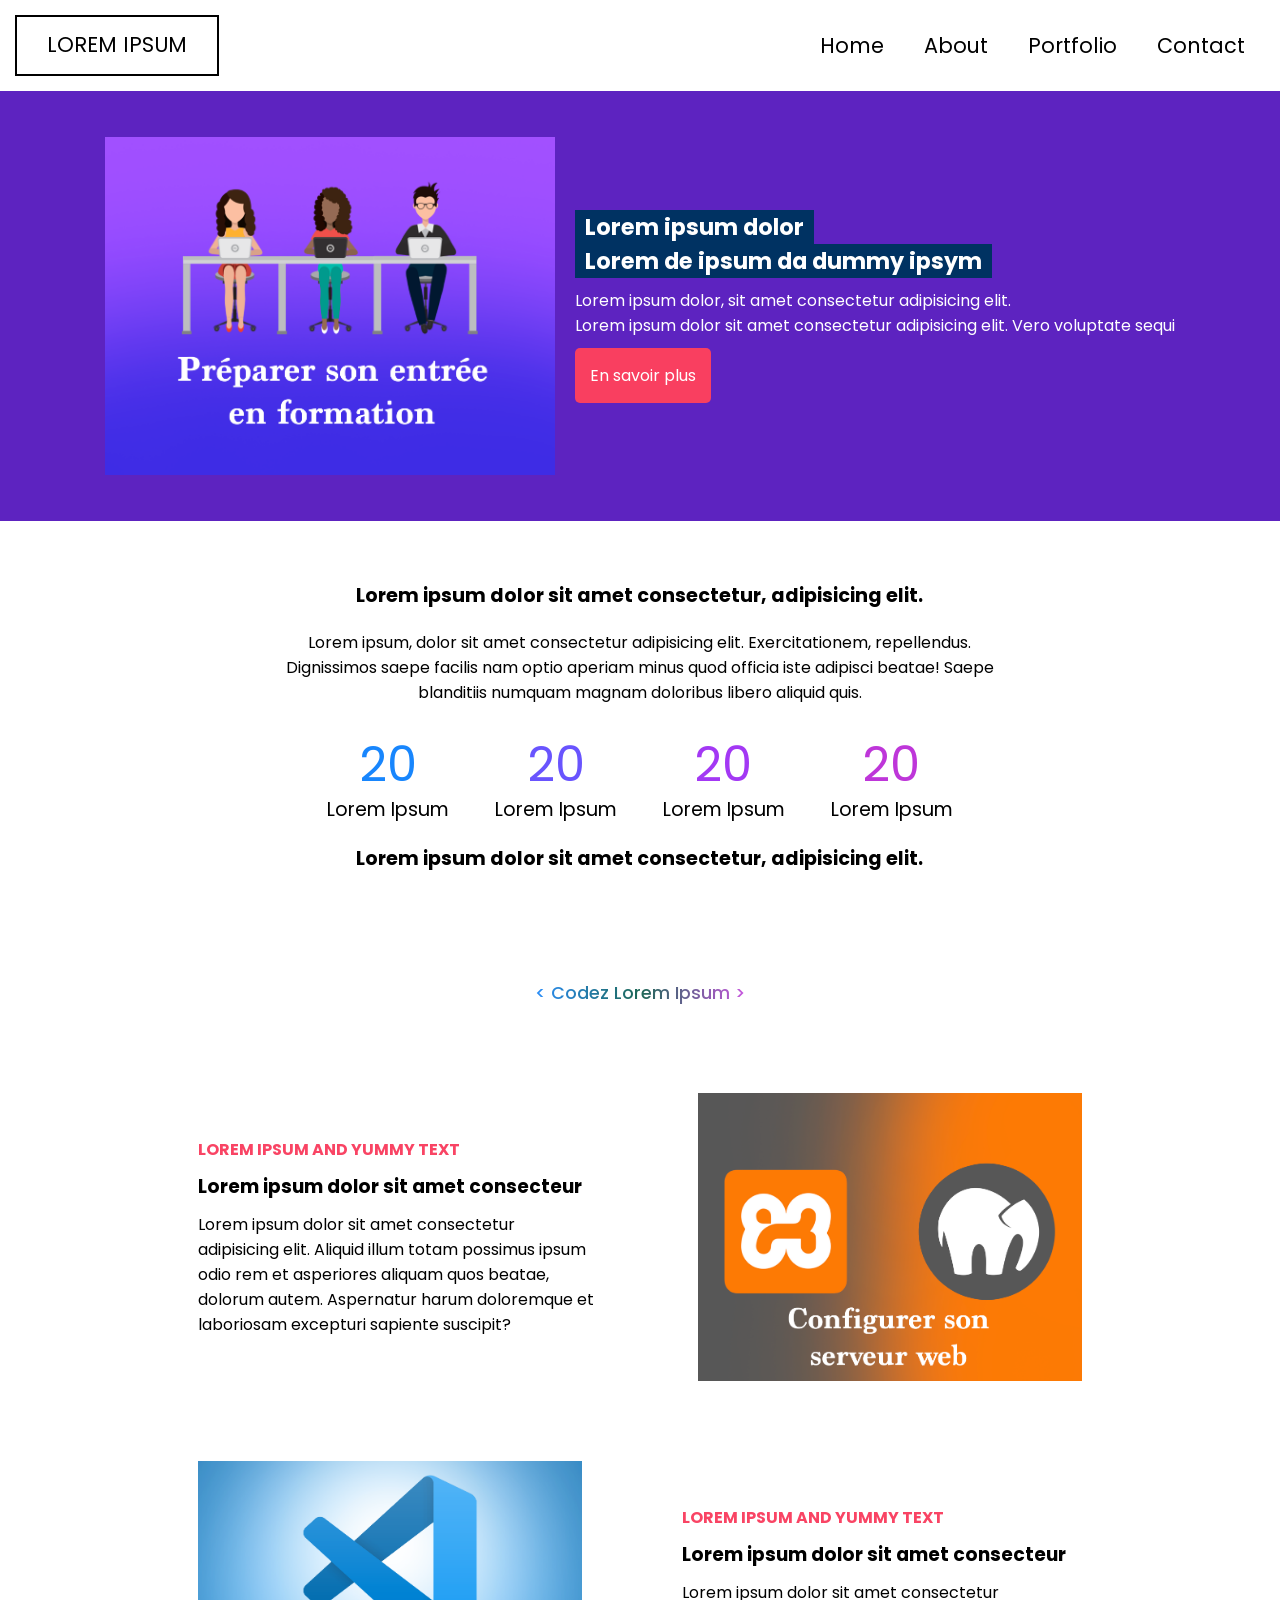
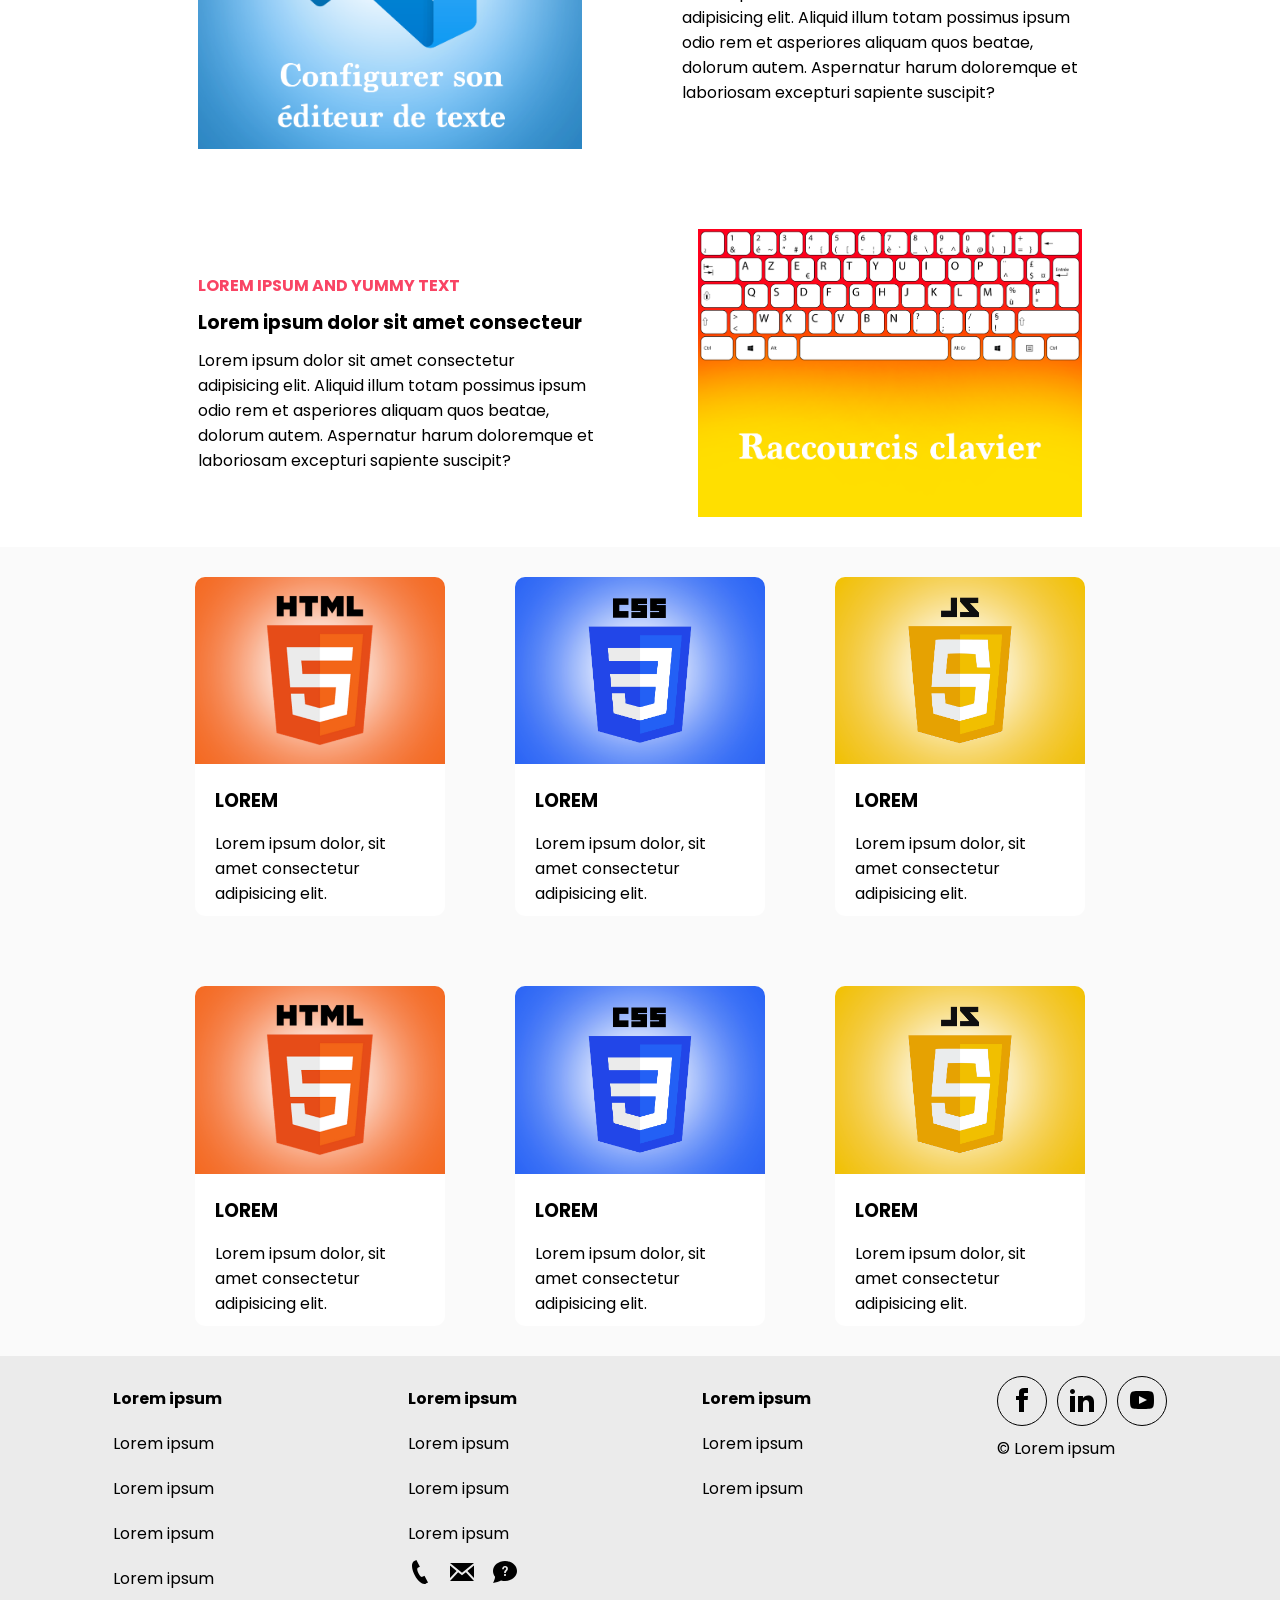
==== index.html @ 41202e32 "Add files via upload" ====
<!DOCTYPE html>
<html lang="en">
<head>
    <link rel="stylesheet" href="style.css">
    <link rel="stylesheet" href="https://fonts.googleapis.com/css2?family=Material+Symbols+Outlined:opsz,wght,FILL,GRAD@20..48,100..700,0..1,-50..200" />
    <title>Responsive web design</title>

</head>
<body>
    <header>
        <nav>
            <a href="" id="home">LOREM IPSUM</a>
            <ul >
                <li><a class="adec" href="">Home</a></li>
                <li><a class="adec" href="#about">About</a></li>
                <li><a class="adec" href="#Portfolio">Portfolio</a></li>
                <li><a class="adec" href="#Contact">Contact</a></li>
            </ul>
            <a id="disp" onclick="showlink()"><svg xmlns="http://www.w3.org/2000/svg" width="92" height="92" viewBox="0 0 92 92" id="menu"><path d="M78 23.5H14c-3.6 0-6.5-2.9-6.5-6.5s2.9-6.5 6.5-6.5h64c3.6 0 6.5 2.9 6.5 6.5s-2.9 6.5-6.5 6.5zM84.5 46c0-3.6-2.9-6.5-6.5-6.5H14c-3.6 0-6.5 2.9-6.5 6.5s2.9 6.5 6.5 6.5h64c3.6 0 6.5-2.9 6.5-6.5zm0 29c0-3.6-2.9-6.5-6.5-6.5H14c-3.6 0-6.5 2.9-6.5 6.5s2.9 6.5 6.5 6.5h64c3.6 0 6.5-2.9 6.5-6.5z"></path></svg></a>
        </nav>
        <ul id="links">
            <li><a class="adec" onclick="showlink()" href="#sdfq">Home</a></li>
            <li><a class="adec" onclick="showlink()" href="#about">About</a></li>
            <li><a class="adec" onclick="showlink()" href="#Portfolio">Portfolio</a></li>
            <li><a class="adec" onclick="showlink()" href="#Contact">Contact</a></li>
        </ul>
        <div class="pub">
            <img src="img/1.png" alt="">
            <div class="pubtxt">
                <div>
                <h4>Lorem ipsum dolor</h4>
                <h4>Lorem de ipsum da dummy ipsym</h4>
                </div>
                <p>Lorem ipsum dolor, sit amet consectetur adipisicing elit. <br> Lorem ipsum dolor sit amet consectetur adipisicing elit. Vero voluptate sequi</p>
                <a href="#savoir_plus" id="plus">En savoir plus</a>
            </div>
            
        </div>
        
    </header>
    <main>
        <article id="article1">
            <h4>Lorem ipsum dolor sit amet consectetur, adipisicing elit.</h4>
            <p>Lorem ipsum, dolor sit amet consectetur adipisicing elit. Exercitationem, repellendus. Dignissimos saepe facilis nam optio aperiam minus quod officia iste adipisci beatae! Saepe blanditiis numquam magnam doloribus libero aliquid quis.</p>
            <div class="numbers">
                <div class="num">
                    <div id="num1">20</div>
                    <div>Lorem Ipsum</div>
                </div>
                <div class="num">
                    <div id="num2">20</div>
                    <div>Lorem Ipsum</div>
                </div>
                <div class="num">
                    <div id="num3">20</div>
                    <div>Lorem Ipsum</div>
                </div>
                <div class="num">
                    <div id="num4">20</div>
                    <div>Lorem Ipsum</div>
                </div>
            </div>
            <h4>Lorem ipsum dolor sit amet consectetur, adipisicing elit.</h4>
            <span id="codez">&lt; Codez Lorem Ipsum &gt;</span>
        </article>
        <article id="posts">
            <div class="postcard">
                <div class="posttext">
                    <h4>LOREM IPSUM AND YUMMY TEXT</h4>
                    <h3>Lorem ipsum dolor sit amet consecteur</h3>
                    <p>Lorem ipsum dolor sit amet consectetur adipisicing elit. Aliquid illum totam possimus ipsum odio rem et asperiores aliquam quos beatae, dolorum autem. Aspernatur harum doloremque et laboriosam excepturi sapiente suscipit?</p>
                </div>
                <img src="img/9.png" alt="">
            </div>
            <div class="postcard">
                <img src="img/10.png" alt="">
                <div class="posttext">
                    <h4>LOREM IPSUM AND YUMMY TEXT</h4>
                    <h3>Lorem ipsum dolor sit amet consecteur</h3>
                    <p>Lorem ipsum dolor sit amet consectetur adipisicing elit. Aliquid illum totam possimus ipsum odio rem et asperiores aliquam quos beatae, dolorum autem. Aspernatur harum doloremque et laboriosam excepturi sapiente suscipit?</p>
                </div>
            </div>
            <div class="postcard">
                <div class="posttext">
                    <h4>LOREM IPSUM AND YUMMY TEXT</h4>
                    <h3>Lorem ipsum dolor sit amet consecteur</h3>
                    <p>Lorem ipsum dolor sit amet consectetur adipisicing elit. Aliquid illum totam possimus ipsum odio rem et asperiores aliquam quos beatae, dolorum autem. Aspernatur harum doloremque et laboriosam excepturi sapiente suscipit?</p>
                </div>
                <img src="img/11.png" alt="">
            </div>
        </article>
    </main>
    <article class="cards">
        <div class="card">
            <img src="img/2.png" alt="">
            <div>
                <h3>LOREM</h3>
                <p id="transparent">
                    Lorem ipsum dolor, sit amet consectetur adipisicing elit.
                </p>
            </div>
        </div>
        <div class="card">
            <img src="img/3.png" alt="">
            <div>
                <h3>LOREM</h3>
                <p id="transparent">
                    Lorem ipsum dolor, sit amet consectetur adipisicing elit.
                </p>
            </div>
        </div>
        <div class="card">
            <img src="img/4.png" alt="">
            <div>
                <h3>LOREM</h3>
                <p id="transparent">
                    Lorem ipsum dolor, sit amet consectetur adipisicing elit.
                </p>
            </div>
        </div>
        <div class="card">
            <img src="img/2.png" alt="">
            <div>
                <h3>LOREM</h3>
                <p id="transparent">
                    Lorem ipsum dolor, sit amet consectetur adipisicing elit.
                </p>
            </div>
        </div>
        <div class="card">
            <img src="img/3.png" alt="">
            <div>
                <h3>LOREM</h3>
                <p id="transparent">
                    Lorem ipsum dolor, sit amet consectetur adipisicing elit.
                </p>
            </div>
        </div>
        <div class="card">
            <img src="img/4.png" alt="">
            <div>
                <h3>LOREM</h3>
                <p id="transparent">
                    Lorem ipsum dolor, sit amet consectetur adipisicing elit.
                </p>
            </div>
        </div>
    </article>
    <footer>
        <div class="prt">
            <h4>Lorem ipsum</h4>
            <a href="#">Lorem ipsum</a>
            <a href="#">Lorem ipsum</a>
            <a href="#">Lorem ipsum</a>
            <a href="#">Lorem ipsum</a>
        </div>
        <div class="prt">
            <h4>Lorem ipsum</h4>
            <a href="#">Lorem ipsum</a>
            <a href="#">Lorem ipsum</a>
            <a href="#">Lorem ipsum</a>
            <div id="icons">
                <a href="#"><svg xmlns="http://www.w3.org/2000/svg" width="24" height="24" viewBox="0 0 24 24"><path d="M20 22.621l-3.521-6.795c-.008.004-1.974.97-2.064 1.011-2.24 1.086-6.799-7.82-4.609-8.994l2.083-1.026-3.493-6.817-2.106 1.039c-7.202 3.755 4.233 25.982 11.6 22.615.121-.055 2.102-1.029 2.11-1.033z"/></svg></a>
                <a href="#"><svg xmlns="http://www.w3.org/2000/svg" width="24" height="24" viewBox="0 0 24 24"><path d="M12 12.713l-11.985-9.713h23.971l-11.986 9.713zm-5.425-1.822l-6.575-5.329v12.501l6.575-7.172zm10.85 0l6.575 7.172v-12.501l-6.575 5.329zm-1.557 1.261l-3.868 3.135-3.868-3.135-8.11 8.848h23.956l-8.11-8.848z"/></svg></a>
                <a href="#"><svg xmlns="http://www.w3.org/2000/svg" width="24" height="24" viewBox="0 0 24 24"><path d="M12 1c-6.338 0-12 4.226-12 10.007 0 2.05.738 4.063 2.047 5.625.055 1.83-1.023 4.456-1.993 6.368 2.602-.47 6.301-1.508 7.978-2.536 9.236 2.247 15.968-3.405 15.968-9.457 0-5.812-5.701-10.007-12-10.007zm0 15c-.565 0-1.024-.459-1.024-1.025 0-.565.459-1.024 1.024-1.024.566 0 1.024.459 1.024 1.024 0 .566-.458 1.025-1.024 1.025zm1.606-4.858c-.74.799-.775 1.241-.766 1.785h-1.643c-.006-1.208.016-1.742 1.173-2.842.469-.446.84-.799.788-1.493-.047-.66-.599-1.004-1.117-1.004-.581 0-1.261.432-1.261 1.649h-1.646c0-1.966 1.155-3.237 2.941-3.237.849 0 1.592.278 2.09.783.468.473.709 1.125.7 1.883-.013 1.134-.704 1.878-1.259 2.476z"/></svg></a>
            </div>
        </div>
        <div class="prt">
            <h4>Lorem ipsum</h4>
            <a href="#">Lorem ipsum</a>
            <a href="#">Lorem ipsum</a>
        </div>
        <div class="prt">
            <div id="social">
                <a href="#" id="circle"><svg xmlns="http://www.w3.org/2000/svg" width="24" height="24" viewBox="0 0 24 24"><path d="M9 8h-3v4h3v12h5v-12h3.642l.358-4h-4v-1.667c0-.955.192-1.333 1.115-1.333h2.885v-5h-3.808c-3.596 0-5.192 1.583-5.192 4.615v3.385z"/></svg></a>
                <a href="#" id="circle"><svg xmlns="http://www.w3.org/2000/svg" width="24" height="24" viewBox="0 0 24 24"><path d="M4.98 3.5c0 1.381-1.11 2.5-2.48 2.5s-2.48-1.119-2.48-2.5c0-1.38 1.11-2.5 2.48-2.5s2.48 1.12 2.48 2.5zm.02 4.5h-5v16h5v-16zm7.982 0h-4.968v16h4.969v-8.399c0-4.67 6.029-5.052 6.029 0v8.399h4.988v-10.131c0-7.88-8.922-7.593-11.018-3.714v-2.155z"/></svg></a>
                <a href="#" id="circle"><svg xmlns="http://www.w3.org/2000/svg" width="24" height="24" viewBox="0 0 24 24"><path d="M19.615 3.184c-3.604-.246-11.631-.245-15.23 0-3.897.266-4.356 2.62-4.385 8.816.029 6.185.484 8.549 4.385 8.816 3.6.245 11.626.246 15.23 0 3.897-.266 4.356-2.62 4.385-8.816-.029-6.185-.484-8.549-4.385-8.816zm-10.615 12.816v-8l8 3.993-8 4.007z"/></svg></a>
            </div>
            <span>&copy; Lorem ipsum</span>
        </div>
    </footer>
</body>
<script>

    function showlink() {
        var x = document.getElementById("links");
        if (x.style.display === "block") {
            x.style.display = "none";
        } else {
            x.style.display = "block";
        }
    } 
</script>
</html>
---- style.css ----
@import url('https://fonts.googleapis.com/css2?family=Poppins:ital,wght@0,100;0,200;0,300;0,400;0,500;0,600;0,700;0,800;0,900;1,100;1,200;1,300;1,400&display=swap');

*{
    padding: 0;
    margin: 0;
    box-sizing: border-box;
    text-decoration: none;
    list-style: none;
    font-family: 'poppins';
}

/* navigation bar */

nav{
    display: flex;
    justify-content: space-between;
    padding: 15px;
}
#home{
    border: 2px solid black;
    padding: 10px 30px;
    line-height: 36px;
}
#home:hover{
    border: 2px solid White;
    background-color: black;
    color: white;
}
nav ul{
    display: flex;
}
#links{
    display: none;
}
nav a, .adec{
    color: black;
    font-size: 1.3rem;
    display: block;
    padding: 15px 20px;

}

.adec:hover{
    color: White;
    font-size: 1.3rem;
    background: black;

}
#disp{
    display: none;
    cursor: pointer;
    padding: 2px;
    height: 100%;
    width: fit-content;
    border-radius: 3px;
}
#disp:hover{
    fill: white;
    background-color: black;
}
#disp svg{
    height: 50px;
    width: 50px;
    color: red;
}
#disp span:hover{
    color: white;
}


/* pub div */
.pub{
    background: #5d23c0;
    width: 100%;
    height: 430px;
    display: flex;
    justify-content: center;
    align-items: center;
    gap: 20px;
    padding: 20px;
}
.pub img{
    width: 450px;
}
.pubtxt{
    display: flex;
    flex-direction: column;
    gap: 10px;
}
.pub h4{
    color:white;
    font-size:1.4rem;
    background: #003262;
    display: block;
    width: fit-content;
    padding-left: 10px;
    padding-right: 10px;
}
.pub p{
    color:white;
}
#plus{
    display: block;
    width: fit-content;
    color: white;
    background: #f93f60;
    padding: 15px;
    box-sizing: content-box;
    border-radius: 5px;
}
#plus:hover{
    background: #fe0230;
}
/* main */


main{
    width: 70%;
    margin-left: auto;
    margin-right: auto;
    margin-top: 60px;
}
/* nymbers article */
#article1{
    width: 80%;
    margin-left: auto;
    margin-right: auto;
}
#article1 h4,#article1 p{
    text-align: center;
}
#article1 h4{
    font-size: 1.2rem;
    margin: 20px 0px;
}
.num{
    font-size: 1.2rem;
    text-align: center;
}
#num1{
    font-size: 3rem;
    color: #1886fd;
    line-height: 60px;
}
#num2{
    font-size: 3rem;
    color: #6954fe;
    line-height: 60px;

}
#num3{
    font-size: 3rem;
    color: #a338f4;
    line-height: 60px;
    
}
#num4{
    font-size: 3rem;
    color: #be36d9;
    line-height: 60px;

}
.numbers{
    display: flex;
    justify-content: space-evenly;
    margin-top: 30px;
}
#codez{
    display: block;
    text-align: center;
    background-image: linear-gradient(to right,#2b8efa,#1c6755,#c858df); 
    -webkit-background-clip: text;
    -webkit-text-fill-color: transparent;
    font-size: 1.1rem;
    width: fit-content;
    margin-left: auto;
    margin-right: auto;
    line-height: 200px;
    text-wrap: nowrap;
    font-weight: 500;
}

/* posts article */
#posts{
    display: flex;
    flex-direction: column;
    gap: 80px;
}
.postcard{
    display: flex;
    align-items: center;
    justify-content: center;
    gap: 100px;
    width: 100%;
}
.postcard img{
    max-width: 400px;
    width: 30vw;
}
.posttext{
    width: 400px;
}
.posttext h4{
    color: #f94464;
}
.posttext h3{
    line-height: 50px;
}

/* cards */
.cards{
    margin-top: 30px;
    background: #fafafa;
    padding: 30px 15%;
    display: flex;
    justify-content: center;
    gap: 70px;
    flex-wrap: wrap;
}
.card{
    width: 250px;
    overflow: hidden;
    border-radius: 10px;
    background: white;
    cursor: pointer;
    transition: 0.5s ease;
}
.card img{
    width: 100%;
}
.card h3{
    line-height: 60px;
}
.card div{
    padding: 0px 20px 10px;
}
.card:hover{
    transform: scale(1.1);
}

/* footer */
footer{
    display: flex;
    justify-content: space-around;
    line-height: 45px;
    background: #ebebeb;
    padding: 20px;
}
footer a{
    color: black;
    display: block;
}
footer a:hover{
    text-decoration: underline 2px;
}
#icons{
    position: relative;
    bottom: 0;
    display: flex;
    justify-content: space-between;
    gap: 10px;
}
#social{
    position: relative;
    bottom: 0;
    display: flex;
    justify-content: space-between;
    gap: 10px;
}
#circle{
    border-radius: 500%;
    border: 1px solid black;
    width: 50px;
    height: 50px;
    padding: 7px;
    text-align: center;
}
#circle:hover{
    background: black;
    fill: white;
}

#icons a:hover{
    transform: scale(1.1);
}

@media screen and (max-width:767px) {
    #article1{
        display: none;
    }
    .postcard{
        flex-direction: column;
    }
    .pub{
        flex-direction: column;
        height: fit-content;
        align-items: self-start;
        padding: 40px;
    }
    .pub img{
        width: 100%;
    }
    .postcard img{
        width: 100%;
    }
    .posttext{
        width: 100%;
    }
    nav ul{
        display: none;
    }
    #links{
        display: none;
    }
    footer{
        flex-direction: column;
        align-items: center;
        gap: 50px;
        text-align: center;
    }
    #disp{
        display: flex;
        align-items: center;
    }
}
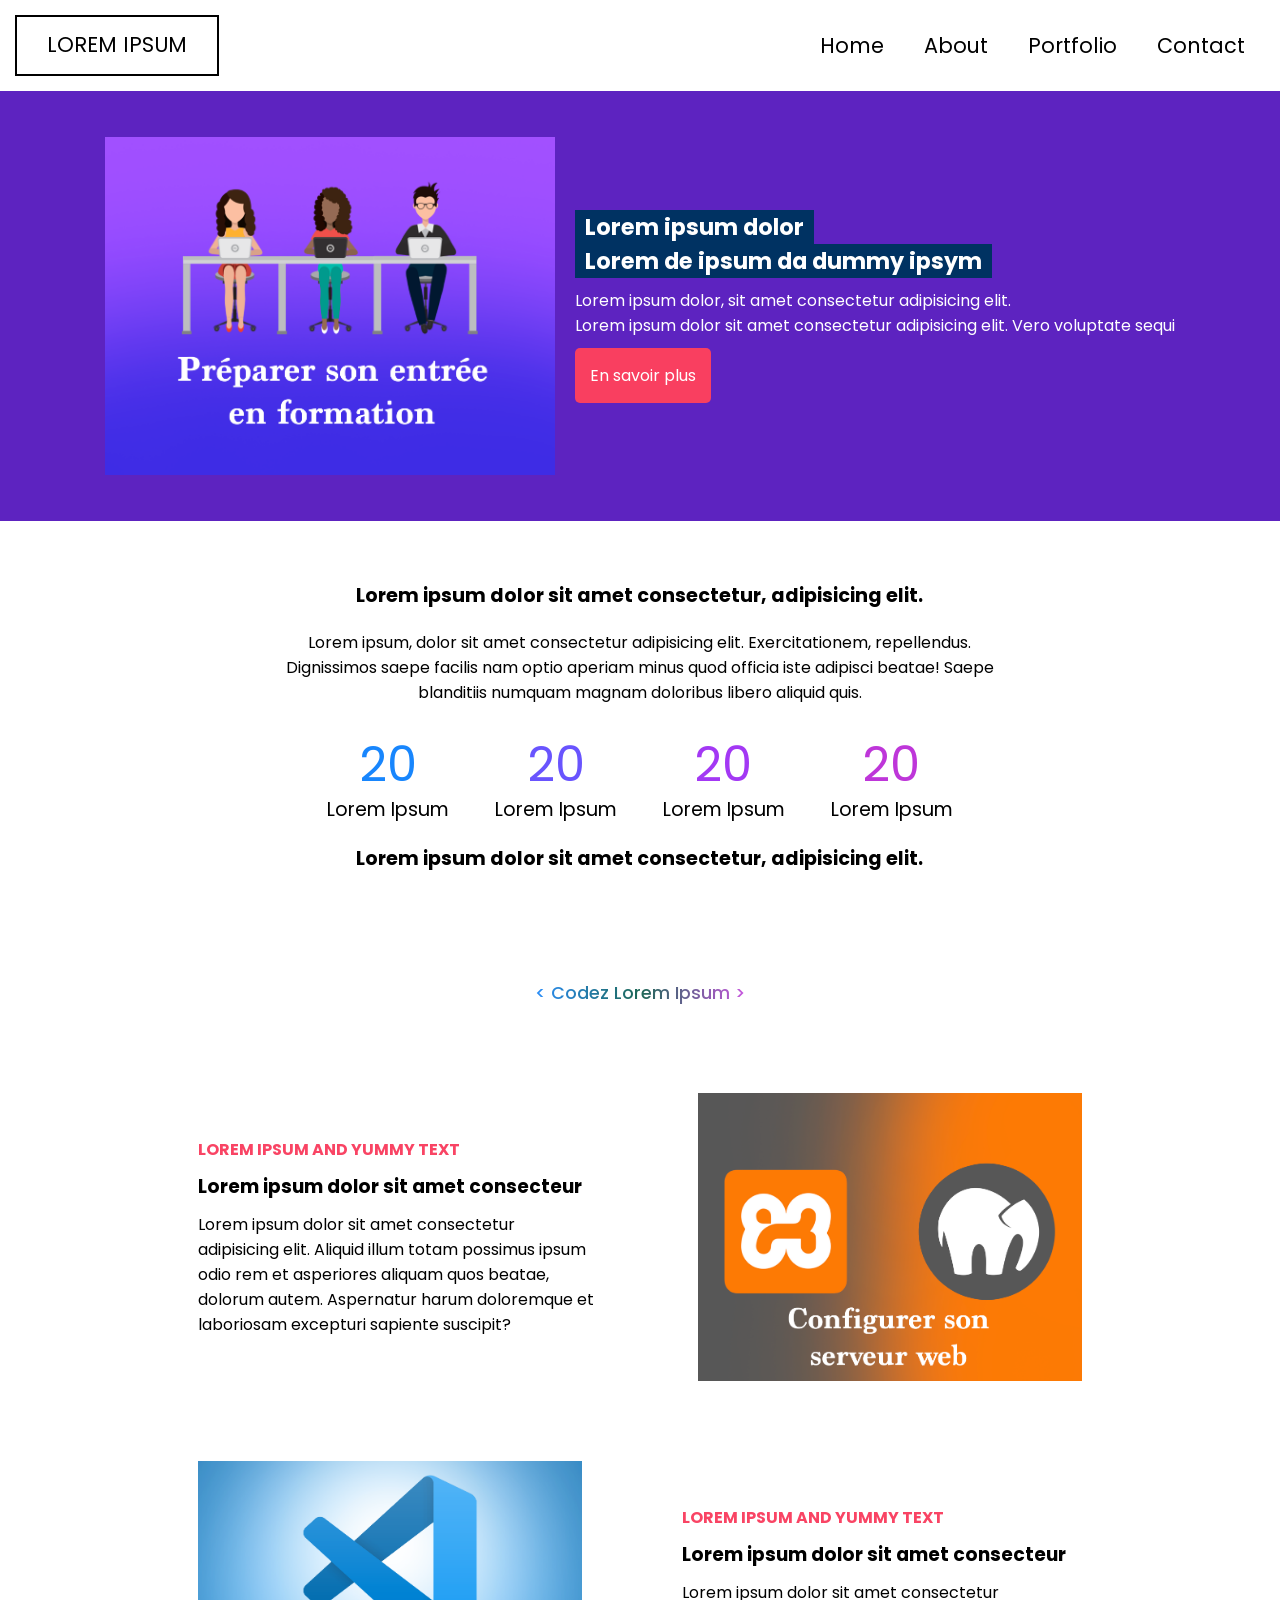
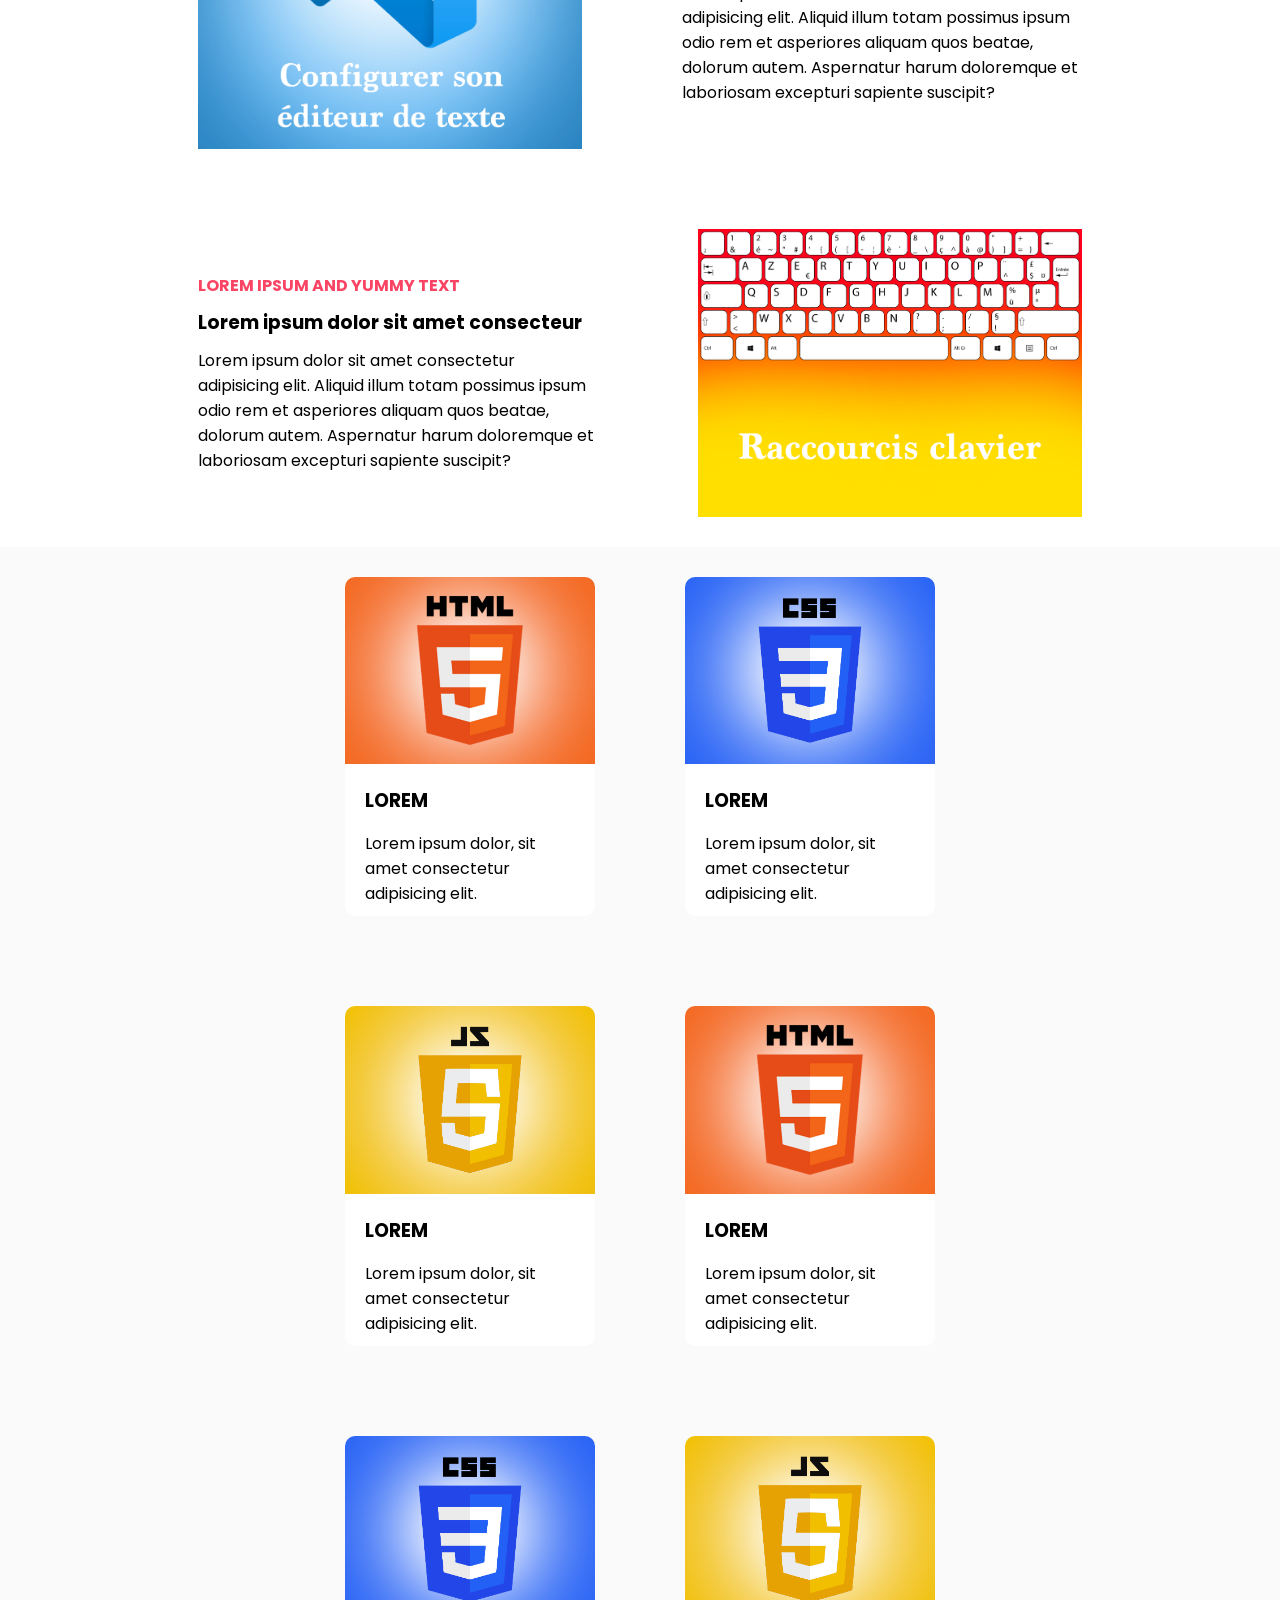
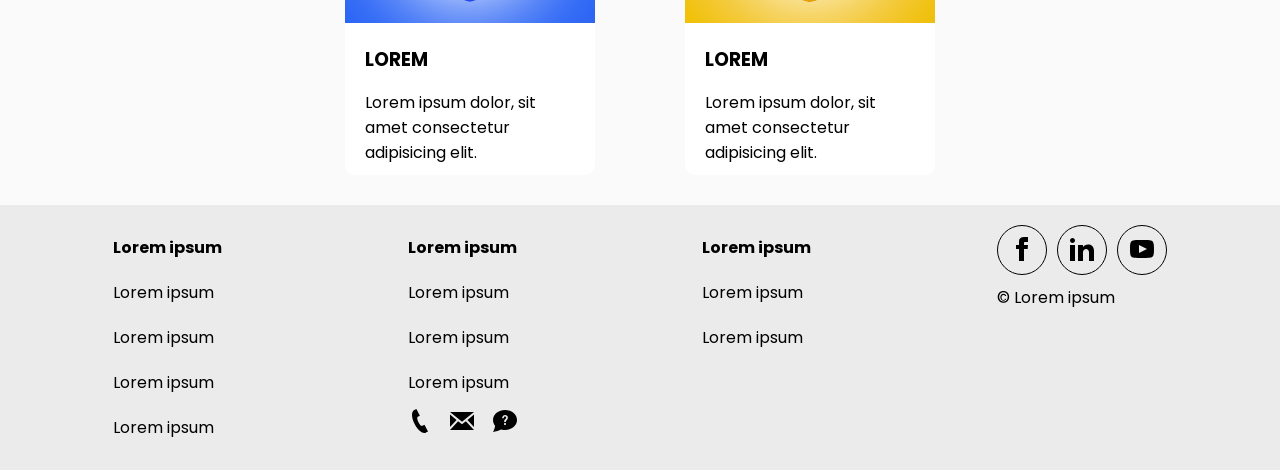
==== commit 6766afd7: "Add files via upload" ====
--- a/index.html
+++ b/index.html
@@ -173,10 +173,10 @@
         <div class="prt">
             <div id="social">
                 <a href="#" id="circle"><svg xmlns="http://www.w3.org/2000/svg" width="24" height="24" viewBox="0 0 24 24"><path d="M9 8h-3v4h3v12h5v-12h3.642l.358-4h-4v-1.667c0-.955.192-1.333 1.115-1.333h2.885v-5h-3.808c-3.596 0-5.192 1.583-5.192 4.615v3.385z"/></svg></a>
-                <a href="#" id="circle"><svg xmlns="http://www.w3.org/2000/svg" width="24" height="24" viewBox="0 0 24 24"><path d="M4.98 3.5c0 1.381-1.11 2.5-2.48 2.5s-2.48-1.119-2.48-2.5c0-1.38 1.11-2.5 2.48-2.5s2.48 1.12 2.48 2.5zm.02 4.5h-5v16h5v-16zm7.982 0h-4.968v16h4.969v-8.399c0-4.67 6.029-5.052 6.029 0v8.399h4.988v-10.131c0-7.88-8.922-7.593-11.018-3.714v-2.155z"/></svg></a>
-                <a href="#" id="circle"><svg xmlns="http://www.w3.org/2000/svg" width="24" height="24" viewBox="0 0 24 24"><path d="M19.615 3.184c-3.604-.246-11.631-.245-15.23 0-3.897.266-4.356 2.62-4.385 8.816.029 6.185.484 8.549 4.385 8.816 3.6.245 11.626.246 15.23 0 3.897-.266 4.356-2.62 4.385-8.816-.029-6.185-.484-8.549-4.385-8.816zm-10.615 12.816v-8l8 3.993-8 4.007z"/></svg></a>
+                <a href="#" id="circle2"><svg xmlns="http://www.w3.org/2000/svg" width="24" height="24" viewBox="0 0 24 24"><path d="M4.98 3.5c0 1.381-1.11 2.5-2.48 2.5s-2.48-1.119-2.48-2.5c0-1.38 1.11-2.5 2.48-2.5s2.48 1.12 2.48 2.5zm.02 4.5h-5v16h5v-16zm7.982 0h-4.968v16h4.969v-8.399c0-4.67 6.029-5.052 6.029 0v8.399h4.988v-10.131c0-7.88-8.922-7.593-11.018-3.714v-2.155z"/></svg></a>
+                <a href="#" id="circle3"><svg xmlns="http://www.w3.org/2000/svg" width="24" height="24" viewBox="0 0 24 24"><path d="M19.615 3.184c-3.604-.246-11.631-.245-15.23 0-3.897.266-4.356 2.62-4.385 8.816.029 6.185.484 8.549 4.385 8.816 3.6.245 11.626.246 15.23 0 3.897-.266 4.356-2.62 4.385-8.816-.029-6.185-.484-8.549-4.385-8.816zm-10.615 12.816v-8l8 3.993-8 4.007z"/></svg></a>
             </div>
-            <span>&copy; Lorem ipsum</span>
+            <span id="copy">&copy; Lorem ipsum</span>
         </div>
     </footer>
 </body>
--- a/style.css
+++ b/style.css
@@ -211,10 +211,10 @@
 .cards{
     margin-top: 30px;
     background: #fafafa;
-    padding: 30px 15%;
+    padding: 30px 18%;
     display: flex;
     justify-content: center;
-    gap: 70px;
+    gap: 90px;
     flex-wrap: wrap;
 }
 .card{
@@ -275,14 +275,38 @@
     padding: 7px;
     text-align: center;
 }
+#circle2{
+    border-radius: 500%;
+    border: 1px solid black;
+    width: 50px;
+    height: 50px;
+    padding: 7px;
+    text-align: center;
+}
+#circle3{
+    border-radius: 500%;
+    border: 1px solid black;
+    width: 50px;
+    height: 50px;
+    padding: 7px;
+    text-align: center;
+}
 #circle:hover{
-    background: black;
-    fill: white;
-}
-
+    
+    fill: blue;
+}
+#circle2:hover{
+    
+    fill: rgb(0, 166, 255);
+}
+#circle3:hover{
+    
+    fill: rgb(255, 0, 0);
+}
 #icons a:hover{
     transform: scale(1.1);
 }
+
 
 @media screen and (max-width:767px) {
     #article1{
